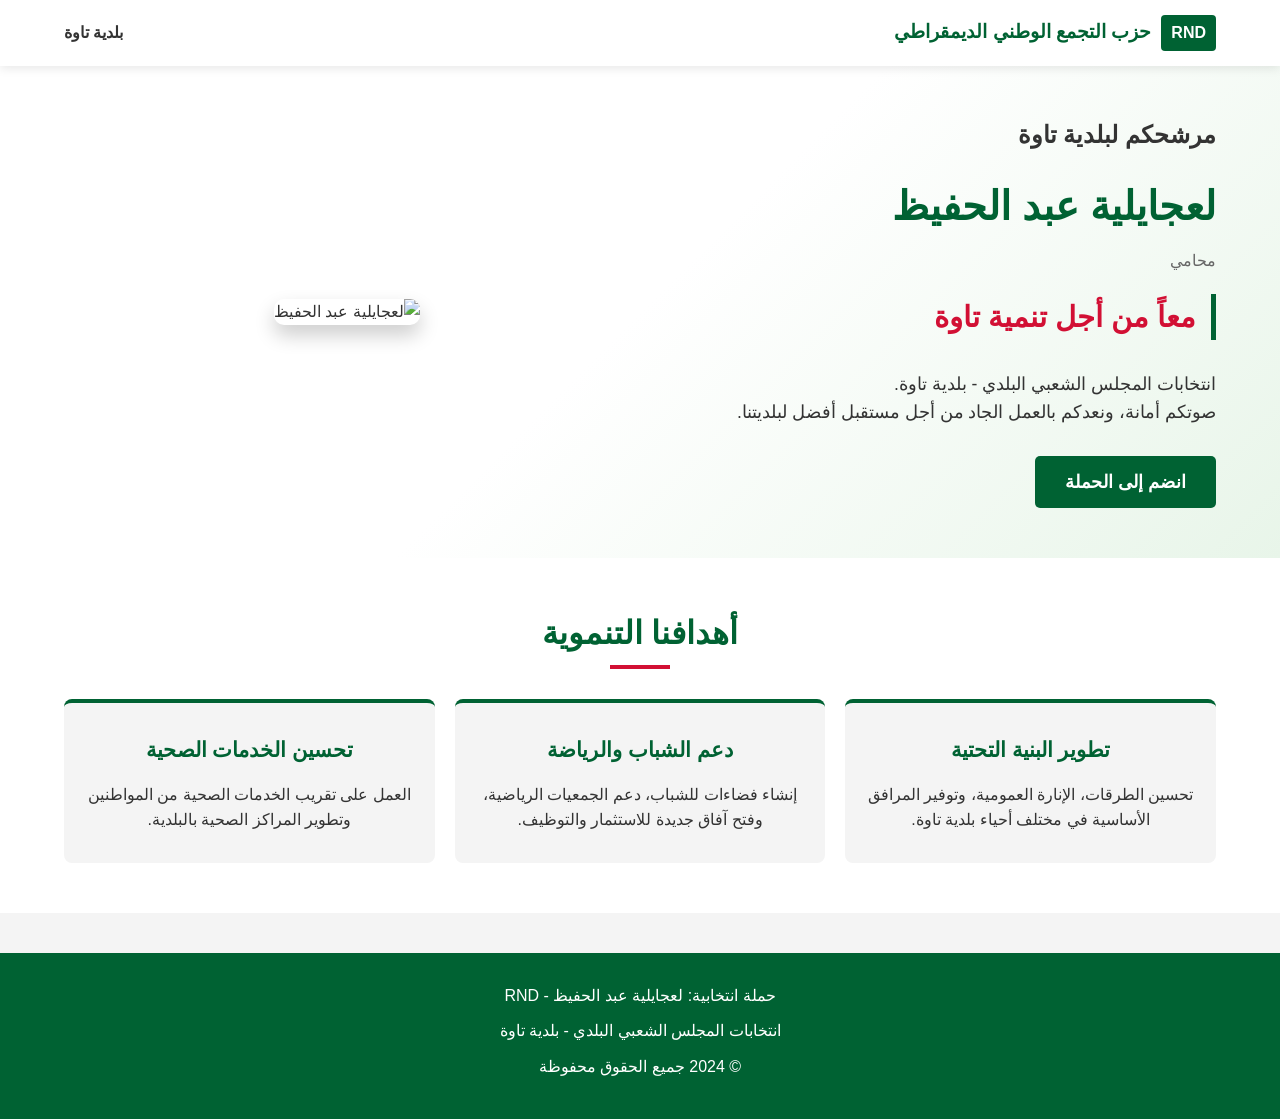
==== archive/deepseek_html_20261108_254b13.html @ 9628c72e "أرشفة النسختين الأصليتين وإضافة .gitattributes" ====
<!DOCTYPE html>
<html lang="ar" dir="rtl">
<head>
    <meta charset="UTF-8">
    <meta name="viewport" content="width=device-width, initial-scale=1.0">
    <title>لعجايلية عبد الحفيظ - مرشح بلدية تاوة</title>
    <style>
        /* إعدادات عامة */
        :root {
            --primary-green: #006233; /* أخضر الجزائر */
            --secondary-green: #0a8f4e;
            --red: #D21034;
            --light-bg: #f4f4f4;
            --text-dark: #333;
            --white: #ffffff;
        }

        * {
            margin: 0;
            padding: 0;
            box-sizing: border-box;
            font-family: 'Segoe UI', Tahoma, Geneva, Verdana, sans-serif;
        }

        body {
            background-color: var(--light-bg);
            color: var(--text-dark);
            line-height: 1.6;
        }

        /* شريط التنقل */
        header {
            background-color: var(--white);
            box-shadow: 0 2px 10px rgba(0,0,0,0.1);
            position: sticky;
            top: 0;
            z-index: 100;
            display: flex;
            justify-content: space-between;
            align-items: center;
            padding: 15px 5%;
        }

        .logo-container {
            display: flex;
            align-items: center;
            gap: 10px;
        }

        .logo-container h1 {
            font-size: 1.2rem;
            color: var(--primary-green);
        }

        .party-logo {
            background-color: var(--primary-green);
            color: white;
            padding: 5px 10px;
            font-weight: bold;
            border-radius: 4px;
        }

        /* القسم الرئيسي (Hero Section) */
        .hero {
            display: flex;
            flex-wrap: wrap;
            align-items: center;
            justify-content: space-between;
            padding: 50px 5%;
            background: linear-gradient(135deg, var(--white) 50%, #e8f5e9 100%);
        }

        .hero-text {
            flex: 1;
            min-width: 300px;
            padding-left: 20px;
        }

        .hero-text h2 {
            font-size: 2.5rem;
            color: var(--primary-green);
            margin-bottom: 10px;
        }

        .hero-text h3 {
            font-size: 1.5rem;
            color: var(--text-dark);
            margin-bottom: 20px;
        }

        .hero-text .slogan {
            font-size: 1.8rem;
            font-weight: bold;
            color: var(--red);
            margin-bottom: 30px;
            border-right: 5px solid var(--primary-green);
            padding-right: 15px;
        }

        .cta-btn {
            display: inline-block;
            background-color: var(--primary-green);
            color: var(--white);
            padding: 12px 30px;
            text-decoration: none;
            border-radius: 5px;
            font-size: 1.1rem;
            font-weight: bold;
            transition: 0.3s;
        }

        .cta-btn:hover {
            background-color: var(--secondary-green);
            transform: translateY(-3px);
        }

        .hero-image {
            flex: 1;
            min-width: 300px;
            text-align: center;
        }

        .hero-image img {
            max-width: 100%;
            height: auto;
            border-radius: 10px;
            box-shadow: 0 10px 20px rgba(0,0,0,0.2);
        }

        /* قسم البرنامج الانتخابي */
        .program {
            padding: 50px 5%;
            background-color: var(--white);
            text-align: center;
        }

        .section-title {
            color: var(--primary-green);
            font-size: 2rem;
            margin-bottom: 40px;
            position: relative;
        }

        .section-title::after {
            content: '';
            width: 60px;
            height: 4px;
            background-color: var(--red);
            position: absolute;
            bottom: -10px;
            left: 50%;
            transform: translateX(-50%);
        }

        .cards-container {
            display: grid;
            grid-template-columns: repeat(auto-fit, minmax(250px, 1fr));
            gap: 20px;
        }

        .card {
            background: var(--light-bg);
            padding: 30px 20px;
            border-radius: 8px;
            border-top: 4px solid var(--primary-green);
            transition: 0.3s;
        }

        .card:hover {
            transform: translateY(-5px);
            box-shadow: 0 5px 15px rgba(0,0,0,0.1);
        }

        .card h4 {
            color: var(--primary-green);
            margin-bottom: 15px;
            font-size: 1.3rem;
        }

        /* الفوتر */
        footer {
            background-color: var(--primary-green);
            color: var(--white);
            text-align: center;
            padding: 30px 5%;
            margin-top: 40px;
        }

        footer p {
            margin-bottom: 10px;
        }

        /* استجابة الشاشات الصغيرة */
        @media (max-width: 768px) {
            .hero {
                flex-direction: column-reverse;
                text-align: center;
                padding-top: 30px;
            }
            .hero-text {
                padding-left: 0;
                padding-top: 30px;
            }
            .hero-text .slogan {
                border-right: none;
                border-bottom: 3px solid var(--primary-green);
                padding-bottom: 10px;
                padding-right: 0;
            }
            header {
                flex-direction: column;
                gap: 10px;
            }
        }
    </style>
</head>
<body>

    <!-- شريط التنقل -->
    <header>
        <div class="logo-container">
            <span class="party-logo">RND</span>
            <h1>حزب التجمع الوطني الديمقراطي</h1>
        </div>
        <div>
            <strong>بلدية تاوة</strong>
        </div>
    </header>

    <!-- القسم الرئيسي -->
    <section class="hero">
        <div class="hero-text">
            <h3>مرشحكم لبلدية تاوة</h3>
            <h2>لعجايلية عبد الحفيظ</h2>
            <p style="color: #666; margin-bottom: 20px;">محامي</p>
            <div class="slogan">معاً من أجل تنمية تاوة</div>
            <p style="margin-bottom: 30px; font-size: 1.1rem;">
                انتخابات المجلس الشعبي البلدي - بلدية تاوة. <br>
                صوتكم أمانة، ونعدكم بالعمل الجاد من أجل مستقبل أفضل لبلديتنا.
            </p>
            <a href="#contact" class="cta-btn">انضم إلى الحملة</a>
        </div>
        <div class="hero-image">
            <!-- استبدل الرابط أدناه برابط صورة المرشح الحقيقية -->
            <img src="https://via.placeholder.com/400x500/006233/ffffff?text=صورة+المرشح" alt="لعجايلية عبد الحفيظ">
        </div>
    </section>

    <!-- قسم البرنامج الانتخابي -->
    <section class="program" id="program">
        <h2 class="section-title">أهدافنا التنموية</h2>
        <div class="cards-container">
            <div class="card">
                <h4>تطوير البنية التحتية</h4>
                <p>تحسين الطرقات، الإنارة العمومية، وتوفير المرافق الأساسية في مختلف أحياء بلدية تاوة.</p>
            </div>
            <div class="card">
                <h4>دعم الشباب والرياضة</h4>
                <p>إنشاء فضاءات للشباب، دعم الجمعيات الرياضية، وفتح آفاق جديدة للاستثمار والتوظيف.</p>
            </div>
            <div class="card">
                <h4>تحسين الخدمات الصحية</h4>
                <p>العمل على تقريب الخدمات الصحية من المواطنين وتطوير المراكز الصحية بالبلدية.</p>
            </div>
        </div>
    </section>

    <!-- الفوتر -->
    <footer>
        <p>حملة انتخابية: لعجايلية عبد الحفيظ - RND</p>
        <p>انتخابات المجلس الشعبي البلدي - بلدية تاوة</p>
        <p>© 2024 جميع الحقوق محفوظة</p>
    </footer>

</body>
</html>
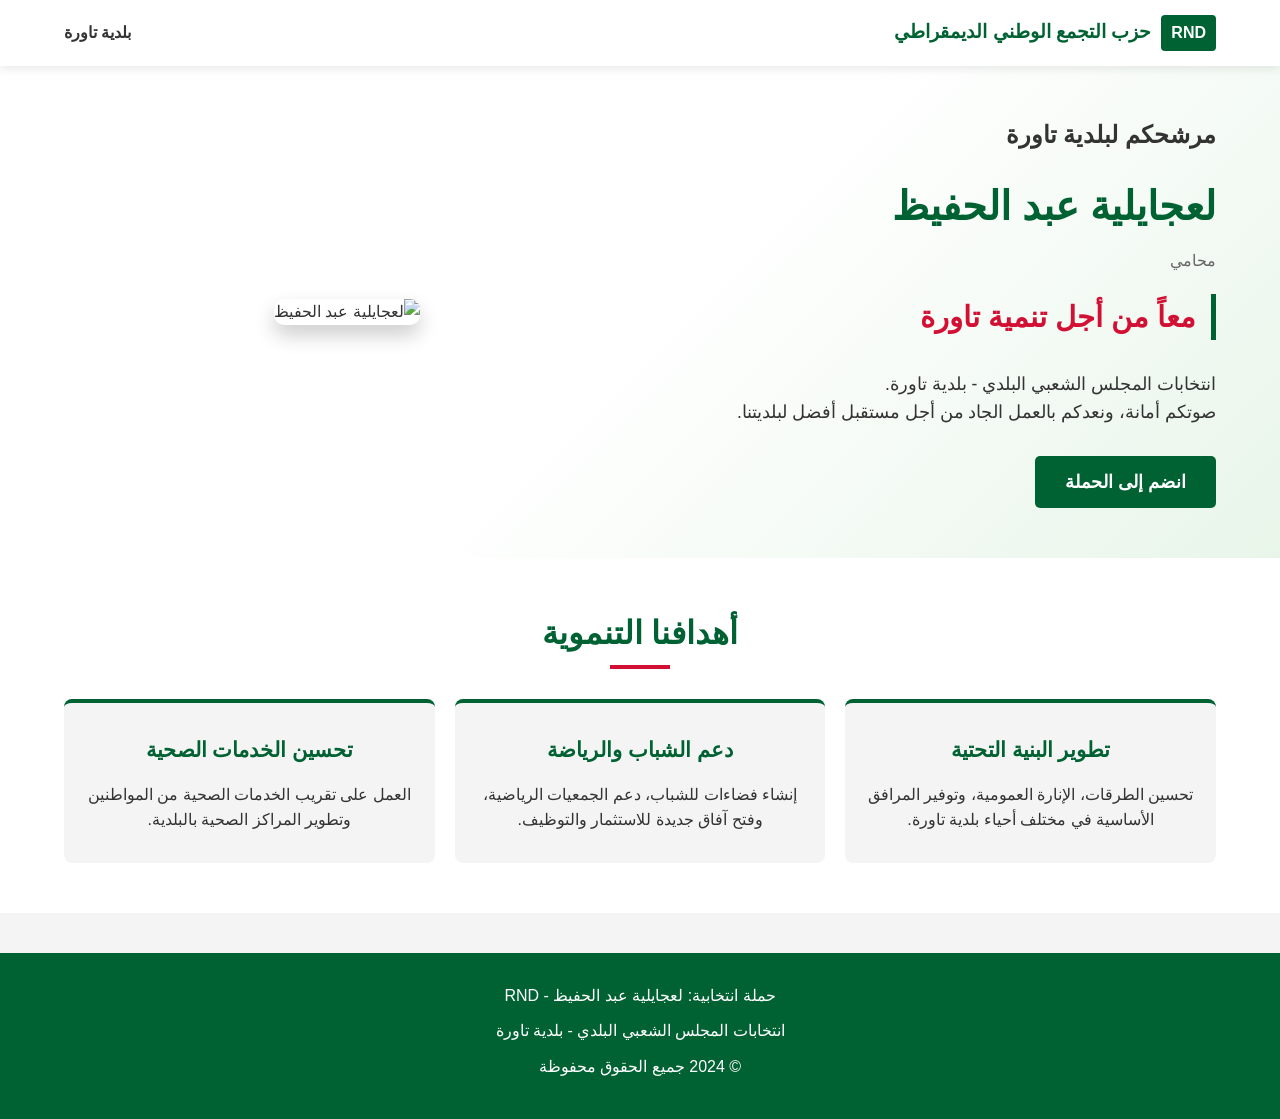
==== commit ac252871: "refactor: إعادة تسمية تاوة إلى تاورة وtaoua إلى taoura (مستودع، رابط النشر، المحتوى)" ====
--- a/archive/deepseek_html_20261108_254b13.html
+++ b/archive/deepseek_html_20261108_254b13.html
@@ -3,7 +3,7 @@
 <head>
     <meta charset="UTF-8">
     <meta name="viewport" content="width=device-width, initial-scale=1.0">
-    <title>لعجايلية عبد الحفيظ - مرشح بلدية تاوة</title>
+    <title>لعجايلية عبد الحفيظ - مرشح بلدية تاورة</title>
     <style>
         /* إعدادات عامة */
         :root {
@@ -223,19 +223,19 @@
             <h1>حزب التجمع الوطني الديمقراطي</h1>
         </div>
         <div>
-            <strong>بلدية تاوة</strong>
+            <strong>بلدية تاورة</strong>
         </div>
     </header>
 
     <!-- القسم الرئيسي -->
     <section class="hero">
         <div class="hero-text">
-            <h3>مرشحكم لبلدية تاوة</h3>
+            <h3>مرشحكم لبلدية تاورة</h3>
             <h2>لعجايلية عبد الحفيظ</h2>
             <p style="color: #666; margin-bottom: 20px;">محامي</p>
-            <div class="slogan">معاً من أجل تنمية تاوة</div>
+            <div class="slogan">معاً من أجل تنمية تاورة</div>
             <p style="margin-bottom: 30px; font-size: 1.1rem;">
-                انتخابات المجلس الشعبي البلدي - بلدية تاوة. <br>
+                انتخابات المجلس الشعبي البلدي - بلدية تاورة. <br>
                 صوتكم أمانة، ونعدكم بالعمل الجاد من أجل مستقبل أفضل لبلديتنا.
             </p>
             <a href="#contact" class="cta-btn">انضم إلى الحملة</a>
@@ -252,7 +252,7 @@
         <div class="cards-container">
             <div class="card">
                 <h4>تطوير البنية التحتية</h4>
-                <p>تحسين الطرقات، الإنارة العمومية، وتوفير المرافق الأساسية في مختلف أحياء بلدية تاوة.</p>
+                <p>تحسين الطرقات، الإنارة العمومية، وتوفير المرافق الأساسية في مختلف أحياء بلدية تاورة.</p>
             </div>
             <div class="card">
                 <h4>دعم الشباب والرياضة</h4>
@@ -268,7 +268,7 @@
     <!-- الفوتر -->
     <footer>
         <p>حملة انتخابية: لعجايلية عبد الحفيظ - RND</p>
-        <p>انتخابات المجلس الشعبي البلدي - بلدية تاوة</p>
+        <p>انتخابات المجلس الشعبي البلدي - بلدية تاورة</p>
         <p>© 2024 جميع الحقوق محفوظة</p>
     </footer>
 
